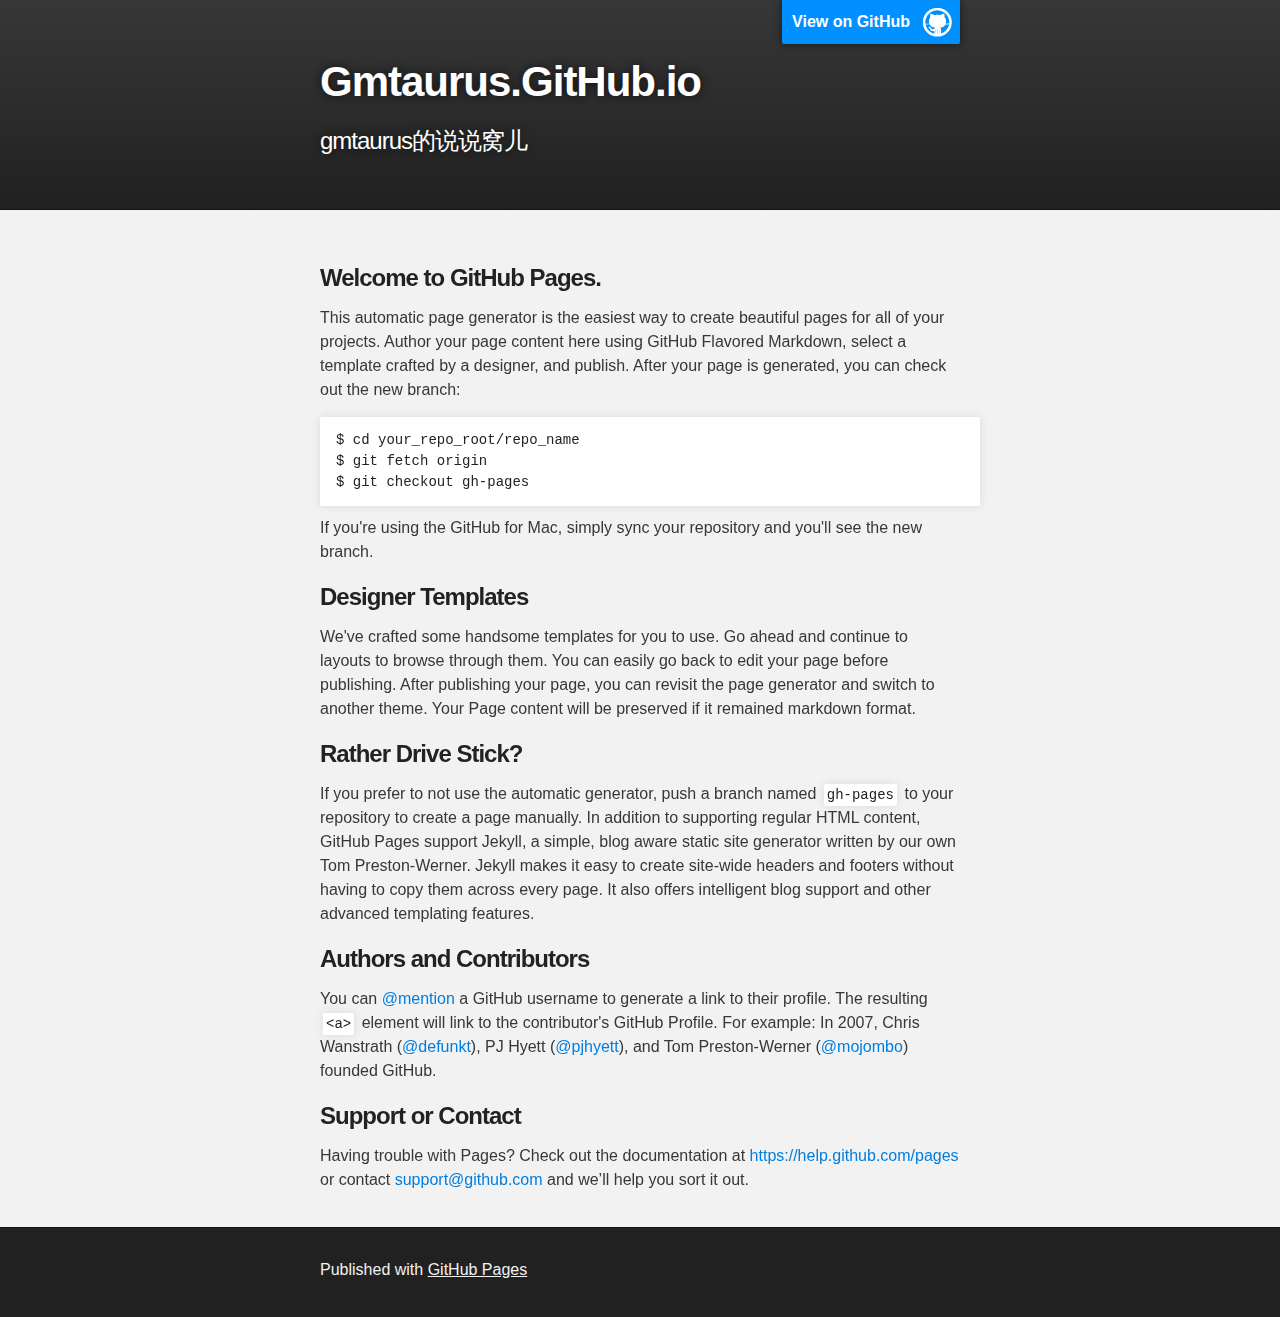
==== index.html @ fe630ae7 "Replace master branch with page content via GitHub" ====
<!DOCTYPE html>
<html>

  <head>
    <meta charset='utf-8'>
    <meta http-equiv="X-UA-Compatible" content="chrome=1">
    <meta name="description" content="Gmtaurus.GitHub.io : gmtaurus的说说窝儿">

    <link rel="stylesheet" type="text/css" media="screen" href="stylesheets/stylesheet.css">

    <title>Gmtaurus.GitHub.io</title>
  </head>

  <body>

    <!-- HEADER -->
    <div id="header_wrap" class="outer">
        <header class="inner">
          <a id="forkme_banner" href="https://github.com/gmtaurus">View on GitHub</a>

          <h1 id="project_title">Gmtaurus.GitHub.io</h1>
          <h2 id="project_tagline">gmtaurus的说说窝儿</h2>

        </header>
    </div>

    <!-- MAIN CONTENT -->
    <div id="main_content_wrap" class="outer">
      <section id="main_content" class="inner">
        <h3>
<a id="welcome-to-github-pages" class="anchor" href="#welcome-to-github-pages" aria-hidden="true"><span class="octicon octicon-link"></span></a>Welcome to GitHub Pages.</h3>

<p>This automatic page generator is the easiest way to create beautiful pages for all of your projects. Author your page content here using GitHub Flavored Markdown, select a template crafted by a designer, and publish. After your page is generated, you can check out the new branch:</p>

<pre><code>$ cd your_repo_root/repo_name
$ git fetch origin
$ git checkout gh-pages
</code></pre>

<p>If you're using the GitHub for Mac, simply sync your repository and you'll see the new branch.</p>

<h3>
<a id="designer-templates" class="anchor" href="#designer-templates" aria-hidden="true"><span class="octicon octicon-link"></span></a>Designer Templates</h3>

<p>We've crafted some handsome templates for you to use. Go ahead and continue to layouts to browse through them. You can easily go back to edit your page before publishing. After publishing your page, you can revisit the page generator and switch to another theme. Your Page content will be preserved if it remained markdown format.</p>

<h3>
<a id="rather-drive-stick" class="anchor" href="#rather-drive-stick" aria-hidden="true"><span class="octicon octicon-link"></span></a>Rather Drive Stick?</h3>

<p>If you prefer to not use the automatic generator, push a branch named <code>gh-pages</code> to your repository to create a page manually. In addition to supporting regular HTML content, GitHub Pages support Jekyll, a simple, blog aware static site generator written by our own Tom Preston-Werner. Jekyll makes it easy to create site-wide headers and footers without having to copy them across every page. It also offers intelligent blog support and other advanced templating features.</p>

<h3>
<a id="authors-and-contributors" class="anchor" href="#authors-and-contributors" aria-hidden="true"><span class="octicon octicon-link"></span></a>Authors and Contributors</h3>

<p>You can <a href="https://github.com/blog/821" class="user-mention">@mention</a> a GitHub username to generate a link to their profile. The resulting <code>&lt;a&gt;</code> element will link to the contributor's GitHub Profile. For example: In 2007, Chris Wanstrath (<a href="https://github.com/defunkt" class="user-mention">@defunkt</a>), PJ Hyett (<a href="https://github.com/pjhyett" class="user-mention">@pjhyett</a>), and Tom Preston-Werner (<a href="https://github.com/mojombo" class="user-mention">@mojombo</a>) founded GitHub.</p>

<h3>
<a id="support-or-contact" class="anchor" href="#support-or-contact" aria-hidden="true"><span class="octicon octicon-link"></span></a>Support or Contact</h3>

<p>Having trouble with Pages? Check out the documentation at <a href="https://help.github.com/pages">https://help.github.com/pages</a> or contact <a href="mailto:support@github.com">support@github.com</a> and we’ll help you sort it out.</p>
      </section>
    </div>

    <!-- FOOTER  -->
    <div id="footer_wrap" class="outer">
      <footer class="inner">
        <p>Published with <a href="http://pages.github.com">GitHub Pages</a></p>
      </footer>
    </div>

    

  </body>
</html>
---- stylesheets/stylesheet.css ----
/*******************************************************************************
Slate Theme for GitHub Pages
by Jason Costello, @jsncostello
*******************************************************************************/

@import url(pygment_trac.css);

/*******************************************************************************
MeyerWeb Reset
*******************************************************************************/

html, body, div, span, applet, object, iframe,
h1, h2, h3, h4, h5, h6, p, blockquote, pre,
a, abbr, acronym, address, big, cite, code,
del, dfn, em, img, ins, kbd, q, s, samp,
small, strike, strong, sub, sup, tt, var,
b, u, i, center,
dl, dt, dd, ol, ul, li,
fieldset, form, label, legend,
table, caption, tbody, tfoot, thead, tr, th, td,
article, aside, canvas, details, embed,
figure, figcaption, footer, header, hgroup,
menu, nav, output, ruby, section, summary,
time, mark, audio, video {
  margin: 0;
  padding: 0;
  border: 0;
  font: inherit;
  vertical-align: baseline;
}

/* HTML5 display-role reset for older browsers */
article, aside, details, figcaption, figure,
footer, header, hgroup, menu, nav, section {
  display: block;
}

ol, ul {
  list-style: none;
}

table {
  border-collapse: collapse;
  border-spacing: 0;
}

/*******************************************************************************
Theme Styles
*******************************************************************************/

body {
  box-sizing: border-box;
  color:#373737;
  background: #212121;
  font-size: 16px;
  font-family: 'Myriad Pro', Calibri, Helvetica, Arial, sans-serif;
  line-height: 1.5;
  -webkit-font-smoothing: antialiased;
}

h1, h2, h3, h4, h5, h6 {
  margin: 10px 0;
  font-weight: 700;
  color:#222222;
  font-family: 'Lucida Grande', 'Calibri', Helvetica, Arial, sans-serif;
  letter-spacing: -1px;
}

h1 {
  font-size: 36px;
  font-weight: 700;
}

h2 {
  padding-bottom: 10px;
  font-size: 32px;
  background: url('../images/bg_hr.png') repeat-x bottom;
}

h3 {
  font-size: 24px;
}

h4 {
  font-size: 21px;
}

h5 {
  font-size: 18px;
}

h6 {
  font-size: 16px;
}

p {
  margin: 10px 0 15px 0;
}

footer p {
  color: #f2f2f2;
}

a {
  text-decoration: none;
  color: #007edf;
  text-shadow: none;

  transition: color 0.5s ease;
  transition: text-shadow 0.5s ease;
  -webkit-transition: color 0.5s ease;
  -webkit-transition: text-shadow 0.5s ease;
  -moz-transition: color 0.5s ease;
  -moz-transition: text-shadow 0.5s ease;
  -o-transition: color 0.5s ease;
  -o-transition: text-shadow 0.5s ease;
  -ms-transition: color 0.5s ease;
  -ms-transition: text-shadow 0.5s ease;
}

a:hover, a:focus {text-decoration: underline;}

footer a {
  color: #F2F2F2;
  text-decoration: underline;
}

em {
  font-style: italic;
}

strong {
  font-weight: bold;
}

img {
  position: relative;
  margin: 0 auto;
  max-width: 739px;
  padding: 5px;
  margin: 10px 0 10px 0;
  border: 1px solid #ebebeb;

  box-shadow: 0 0 5px #ebebeb;
  -webkit-box-shadow: 0 0 5px #ebebeb;
  -moz-box-shadow: 0 0 5px #ebebeb;
  -o-box-shadow: 0 0 5px #ebebeb;
  -ms-box-shadow: 0 0 5px #ebebeb;
}

p img {
  display: inline;
  margin: 0;
  padding: 0;
  vertical-align: middle;
  text-align: center;
  border: none;
}

pre, code {
  width: 100%;
  color: #222;
  background-color: #fff;

  font-family: Monaco, "Bitstream Vera Sans Mono", "Lucida Console", Terminal, monospace;
  font-size: 14px;

  border-radius: 2px;
  -moz-border-radius: 2px;
  -webkit-border-radius: 2px;
}

pre {
  width: 100%;
  padding: 10px;
  box-shadow: 0 0 10px rgba(0,0,0,.1);
  overflow: auto;
}

code {
  padding: 3px;
  margin: 0 3px;
  box-shadow: 0 0 10px rgba(0,0,0,.1);
}

pre code {
  display: block;
  box-shadow: none;
}

blockquote {
  color: #666;
  margin-bottom: 20px;
  padding: 0 0 0 20px;
  border-left: 3px solid #bbb;
}


ul, ol, dl {
  margin-bottom: 15px
}

ul {
  list-style-position: inside;
  list-style: disc;
  padding-left: 20px;
}

ol {
  list-style-position: inside;
  list-style: decimal;
  padding-left: 20px;
}

dl dt {
  font-weight: bold;
}

dl dd {
  padding-left: 20px;
  font-style: italic;
}

dl p {
  padding-left: 20px;
  font-style: italic;
}

hr {
  height: 1px;
  margin-bottom: 5px;
  border: none;
  background: url('../images/bg_hr.png') repeat-x center;
}

table {
  border: 1px solid #373737;
  margin-bottom: 20px;
  text-align: left;
 }

th {
  font-family: 'Lucida Grande', 'Helvetica Neue', Helvetica, Arial, sans-serif;
  padding: 10px;
  background: #373737;
  color: #fff;
 }

td {
  padding: 10px;
  border: 1px solid #373737;
 }

form {
  background: #f2f2f2;
  padding: 20px;
}

/*******************************************************************************
Full-Width Styles
*******************************************************************************/

.outer {
  width: 100%;
}

.inner {
  position: relative;
  max-width: 640px;
  padding: 20px 10px;
  margin: 0 auto;
}

#forkme_banner {
  display: block;
  position: absolute;
  top:0;
  right: 10px;
  z-index: 10;
  padding: 10px 50px 10px 10px;
  color: #fff;
  background: url('../images/blacktocat.png') #0090ff no-repeat 95% 50%;
  font-weight: 700;
  box-shadow: 0 0 10px rgba(0,0,0,.5);
  border-bottom-left-radius: 2px;
  border-bottom-right-radius: 2px;
}

#header_wrap {
  background: #212121;
  background: -moz-linear-gradient(top, #373737, #212121);
  background: -webkit-linear-gradient(top, #373737, #212121);
  background: -ms-linear-gradient(top, #373737, #212121);
  background: -o-linear-gradient(top, #373737, #212121);
  background: linear-gradient(top, #373737, #212121);
}

#header_wrap .inner {
  padding: 50px 10px 30px 10px;
}

#project_title {
  margin: 0;
  color: #fff;
  font-size: 42px;
  font-weight: 700;
  text-shadow: #111 0px 0px 10px;
}

#project_tagline {
  color: #fff;
  font-size: 24px;
  font-weight: 300;
  background: none;
  text-shadow: #111 0px 0px 10px;
}

#downloads {
  position: absolute;
  width: 210px;
  z-index: 10;
  bottom: -40px;
  right: 0;
  height: 70px;
  background: url('../images/icon_download.png') no-repeat 0% 90%;
}

.zip_download_link {
  display: block;
  float: right;
  width: 90px;
  height:70px;
  text-indent: -5000px;
  overflow: hidden;
  background: url(../images/sprite_download.png) no-repeat bottom left;
}

.tar_download_link {
  display: block;
  float: right;
  width: 90px;
  height:70px;
  text-indent: -5000px;
  overflow: hidden;
  background: url(../images/sprite_download.png) no-repeat bottom right;
  margin-left: 10px;
}

.zip_download_link:hover {
  background: url(../images/sprite_download.png) no-repeat top left;
}

.tar_download_link:hover {
  background: url(../images/sprite_download.png) no-repeat top right;
}

#main_content_wrap {
  background: #f2f2f2;
  border-top: 1px solid #111;
  border-bottom: 1px solid #111;
}

#main_content {
  padding-top: 40px;
}

#footer_wrap {
  background: #212121;
}



/*******************************************************************************
Small Device Styles
*******************************************************************************/

@media screen and (max-width: 480px) {
  body {
    font-size:14px;
  }

  #downloads {
    display: none;
  }

  .inner {
    min-width: 320px;
    max-width: 480px;
  }

  #project_title {
  font-size: 32px;
  }

  h1 {
    font-size: 28px;
  }

  h2 {
    font-size: 24px;
  }

  h3 {
    font-size: 21px;
  }

  h4 {
    font-size: 18px;
  }

  h5 {
    font-size: 14px;
  }

  h6 {
    font-size: 12px;
  }

  code, pre {
    min-width: 320px;
    max-width: 480px;
    font-size: 11px;
  }

}
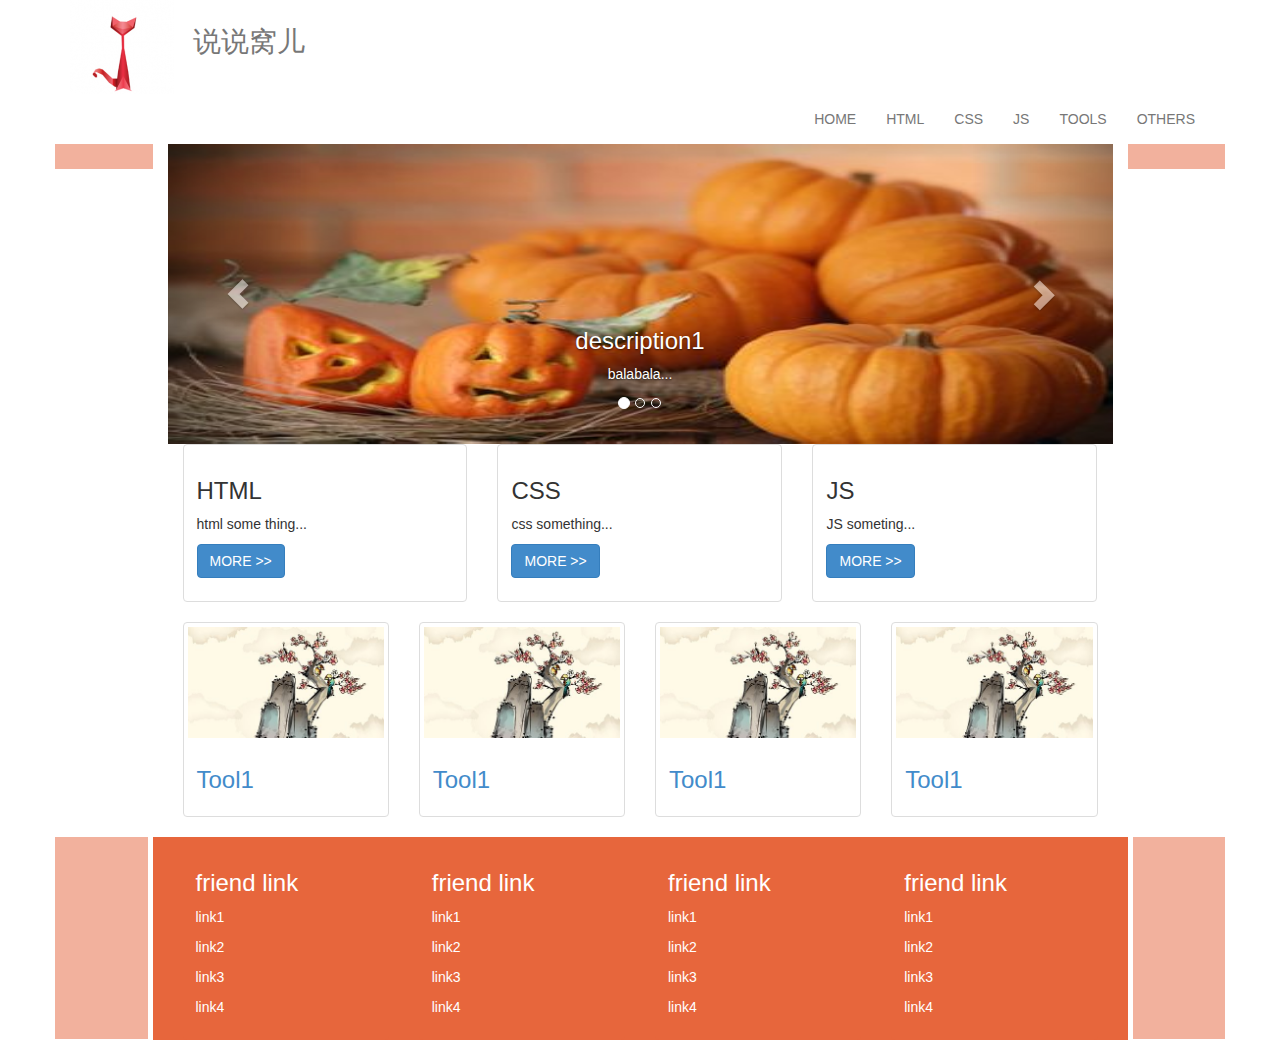
==== commit 6fbeb7d1: "versoin1" ====
--- a/index.html
+++ b/index.html
@@ -1,74 +1,244 @@
 <!DOCTYPE html>
-<html>
-
+<html lang="zh">
   <head>
     <meta charset='utf-8'>
     <meta http-equiv="X-UA-Compatible" content="chrome=1">
     <meta name="description" content="Gmtaurus.GitHub.io : gmtaurus的说说窝儿">
-
-    <link rel="stylesheet" type="text/css" media="screen" href="stylesheets/stylesheet.css">
-
-    <title>Gmtaurus.GitHub.io</title>
+    <title>Let's 说说窝儿</title>
+    <link rel="shortcut icon" href="css/img/Lcat.png">
+    <!-- bootstrap -->
+    <link rel="stylesheet" type="text/css" href="css/bootstrap.min.css">
+    <link rel="stylesheet" type="text/css" href="css/font-awesome.min.css">
+    <!-- jquery -->
+    <script type="text/javascript" src="js/jquery-2.0.3.min.js"></script>
+    <!-- bootstrap js -->
+    <script type="text/javascript" src="js/bootstrap.min.js"></script>
+    <style type="text/css">
+    	.pink{
+    		background-color: #f2b19d;
+    	}
+    	.orange{
+    		background-color: #e7663c;
+    	}
+    	.text-white{
+    		color:#fff !important;
+    	}
+    	.h25{
+    		height:25px;
+    	}
+    	.h202{
+    		height:202px;
+    	}
+    	.mb-0{
+    		margin-bottom: 0px!important;
+    	}
+    	.pd-lr-0{
+    		padding-left: 0 !important;
+    		padding-right: 0 !important;
+    	}
+    	.nav-back{
+    		background-color: #fff !important;
+    		border: none !important;
+    	}
+    	.noborder{
+    		border:none !important;
+    	}
+      .scroll img{
+        overflow:hidden;width: 100%;height:300px !important;
+      }
+    </style>
   </head>
 
   <body>
+  	<div class="container">
+  		<div class="row">
+  			<nav class="navbar navbar-default col-sm-12 col-md-12 mb-0 nav-back">
+  				<div class="nav-header">
+  					<a href="#"><img src="img/catlogo.png"></a>
+  					<a class="navbar-brand" href="#" style="float:none; font-size:2em">说说窝儿</a>
+  				</div> 
+  				<div class="collpase navbar-collpase pull-right">
+  					<ul class="nav navbar-nav">
+  						<li><a href="#">HOME</a></li>
+  						<li><a href="#">HTML</a></li>
+  						<li><a href="#">CSS</a></li>
+  						<li><a href="#">JS</a></li>
+  						<li><a href="#">TOOLS</a></li>
+              <li><a href="#">OTHERS</a></li>
+  					</ul>
+  				</div>
+  			</nav>
+  		</div>
+  		<div class="row">
+  			<div class="col-sm-1 col-md-1 pd-lr-0">
+  				<div class="h25 pink "></div>
+  			</div>
+  			<div class="col-sm-10 col-md-10">
+  				<!-- center-content -->
+  				<!-- <div class="scroll">
+  					<div class="showPic col-sm-12 col-md-12"><img src="img/a.jpg" style="overflow:hidden;" width="100%" height="300px;" /></div>
+  				</div> -->
+          <div id="carousel-example-generic" class="carousel slide scroll" data-ride="carousel">
+            <ol class="carousel-indicators">
+              <li data-target="#carousel-example-generic" data-slide-to="0" class="active"></li>
+              <li data-target="#carousel-example-generic" data-slide-to="1" class=""></li>
+              <li data-target="#carousel-example-generic" data-slide-to="2" class=""></li>
+            </ol>
+            <div class="carousel-inner" role="listbox">
+              <div class="item active">
+                <a href="#"><img src="img/a.jpg" alt="说明"></a>
+                <div class="carousel-caption">
+                  <h3>description1</h3>
+                  <p>balabala...</p>
+                </div>
+              </div>
+              <div class="item">
+                <a href="#"><img src="img/a.jpg" alt="description2"></a>
+                <div class="carousel-caption">
+                  <h3>description2</h3>
+                  <p>balabalabala</p>
+                </div>
+              </div>
+              <div class="item">
+                <a href="#"><img src="img/b.jpg" alt="description3"></a>
+                <div class="carousel-caption">
+                  <h3>description3</h3>
+                  <p>balabalabala</p>
+                </div>
+              </div>
+            </div>
+            <a class="left carousel-control" href="#carousel-example-generic" role="button" data-slide="prev">
+              <span class="glyphicon glyphicon-chevron-left"></span>
+              <span class="sr-only">Previous</span>
+            </a>
+            <a class="right carousel-control" href="#carousel-example-generic" role="button" data-slide="next">
+              <span class="glyphicon glyphicon-chevron-right"></span>
+              <span class="sr-only">Next</span>
+            </a>
+          </div>
+  				<div class="three">
+  					<div class="col-sm-6 col-md-4">
+					    <div class="thumbnail">
+					      <div class="caption">
+					        <h3>HTML</h3>
+					        <p>html some thing...</p>
+					        <p><a href="#" class="btn btn-primary" role="button">MORE &gt;&gt;</a></p>
+					      </div>
+					    </div>
+					  </div>
+					  <div class="col-sm-6 col-md-4">
+					    <div class="thumbnail">
+					      <div class="caption">
+					        <h3>CSS</h3>
+					        <p>css something...</p>
+					        <p><a href="#" class="btn btn-primary" role="button">MORE &gt;&gt;</a></p>
+					      </div>
+					    </div>
+					  </div>
+					  <div class="col-sm-6 col-md-4">
+					    <div class="thumbnail">
+					      <div class="caption">
+					        <h3>JS</h3>
+					        <p>JS someting...</p>
+					        <p><a href="#" class="btn btn-primary" role="button">MORE &gt;&gt;</a></p>
+					      </div>
+					    </div>
+					  </div>
+  				</div>
+  				<div class="usefullTool">
+  					<div class="col-sm-6 col-md-3">
+					    <div class="thumbnail">
+					      <a><img data-src="holder.js/300x300" src="img/b.jpg"></a>
+					      <div class="caption">
+					        <a><h3>Tool1</h3></a>
+					      </div>
+					    </div>
+					</div>
+					<div class="col-sm-6 col-md-3">
+					    <div class="thumbnail">
+					      <a><img data-src="holder.js/300x300" src="img/b.jpg"></a>
+					      <div class="caption">
+					        <a><h3>Tool1</h3></a>
+					      </div>
+					    </div>
+					</div>
+					<div class="col-sm-6 col-md-3">
+					    <div class="thumbnail">
+					      <a><img data-src="holder.js/300x300" src="img/b.jpg"></a>
+					      <div class="caption">
+					        <a><h3>Tool1</h3></a>
+					      </div>
+					    </div>
+					</div>
+					<div class="col-sm-6 col-md-3">
+					    <div class="thumbnail">
+					      <a><img data-src="holder.js/300x300" src="img/b.jpg"></a>
+					      <div class="caption">
+					        <a><h3>Tool1</h3></a>
+					      </div>
+					    </div>
+					</div>
+  				</div>
+  			</div>
+  			<div class="col-sm-1 col-md-1 pd-lr-0">
+  				<div class="h25 pink " ></div>
+  			</div>
+  		</div>
+  		<div class="row">
+  			<div class="col-sm-1 col-md-1 pd-lr-0" style="padding-right:5px !important;">
+  				<div class="pink h202 "></div>
+  			</div>
+  			<div class="col-sm-10 col-md-10 orange">
+  				<div class="col-sm-6 col-md-3">
+				    <div class="thumbnail orange noborder mb-0">
+				      <div class="caption text-white">
+				        <h3>friend link</h3>
+				        <p><a class="text-white">link1</a></p>
+                <p><a class="text-white">link2</a></p>
+                <p><a class="text-white">link3</a></p>
+                <p><a class="text-white">link4</a></p>
+				      </div>
+				    </div>
+				</div>
+				<div class="col-sm-6 col-md-3">
+				    <div class="thumbnail orange noborder mb-0">
+				      <div class="caption text-white">
+				        <h3>friend link</h3>
+				        <p><a class="text-white">link1</a></p>
+                <p><a class="text-white">link2</a></p>
+                <p><a class="text-white">link3</a></p>
+                <p><a class="text-white">link4</a></p>
+				      </div>
+				    </div>
+				</div>
+				<div class="col-sm-6 col-md-3">
+				    <div class="thumbnail orange noborder mb-0">
+				      <div class="caption text-white">
+				        <h3>friend link</h3>
+				        <p><a class="text-white">link1</a></p>
+                <p><a class="text-white">link2</a></p>
+                <p><a class="text-white">link3</a></p>
+                <p><a class="text-white">link4</a></p>
+				      </div>
+				    </div>
+				</div>
+				<div class="col-sm-6 col-md-3">
+				    <div class="thumbnail orange noborder mb-0">
+				      <div class="caption text-white">
+				        <h3>friend link</h3>
+				        <p><a class="text-white">link1</a></p>
+				        <p><a class="text-white">link2</a></p>
+				        <p><a class="text-white">link3</a></p>
+				        <p><a class="text-white">link4</a></p>
+				      </div>
+				    </div>
+				</div>
+  			</div>
+  			<div class="col-sm-1 col-md-1 pd-lr-0" style="padding-left:5px !important;">
+  				<div class="pink h202 "></div>
+  			</div>
+  		</div>
 
-    <!-- HEADER -->
-    <div id="header_wrap" class="outer">
-        <header class="inner">
-          <a id="forkme_banner" href="https://github.com/gmtaurus">View on GitHub</a>
-
-          <h1 id="project_title">Gmtaurus.GitHub.io</h1>
-          <h2 id="project_tagline">gmtaurus的说说窝儿</h2>
-
-        </header>
-    </div>
-
-    <!-- MAIN CONTENT -->
-    <div id="main_content_wrap" class="outer">
-      <section id="main_content" class="inner">
-        <h3>
-<a id="welcome-to-github-pages" class="anchor" href="#welcome-to-github-pages" aria-hidden="true"><span class="octicon octicon-link"></span></a>Welcome to GitHub Pages.</h3>
-
-<p>This automatic page generator is the easiest way to create beautiful pages for all of your projects. Author your page content here using GitHub Flavored Markdown, select a template crafted by a designer, and publish. After your page is generated, you can check out the new branch:</p>
-
-<pre><code>$ cd your_repo_root/repo_name
-$ git fetch origin
-$ git checkout gh-pages
-</code></pre>
-
-<p>If you're using the GitHub for Mac, simply sync your repository and you'll see the new branch.</p>
-
-<h3>
-<a id="designer-templates" class="anchor" href="#designer-templates" aria-hidden="true"><span class="octicon octicon-link"></span></a>Designer Templates</h3>
-
-<p>We've crafted some handsome templates for you to use. Go ahead and continue to layouts to browse through them. You can easily go back to edit your page before publishing. After publishing your page, you can revisit the page generator and switch to another theme. Your Page content will be preserved if it remained markdown format.</p>
-
-<h3>
-<a id="rather-drive-stick" class="anchor" href="#rather-drive-stick" aria-hidden="true"><span class="octicon octicon-link"></span></a>Rather Drive Stick?</h3>
-
-<p>If you prefer to not use the automatic generator, push a branch named <code>gh-pages</code> to your repository to create a page manually. In addition to supporting regular HTML content, GitHub Pages support Jekyll, a simple, blog aware static site generator written by our own Tom Preston-Werner. Jekyll makes it easy to create site-wide headers and footers without having to copy them across every page. It also offers intelligent blog support and other advanced templating features.</p>
-
-<h3>
-<a id="authors-and-contributors" class="anchor" href="#authors-and-contributors" aria-hidden="true"><span class="octicon octicon-link"></span></a>Authors and Contributors</h3>
-
-<p>You can <a href="https://github.com/blog/821" class="user-mention">@mention</a> a GitHub username to generate a link to their profile. The resulting <code>&lt;a&gt;</code> element will link to the contributor's GitHub Profile. For example: In 2007, Chris Wanstrath (<a href="https://github.com/defunkt" class="user-mention">@defunkt</a>), PJ Hyett (<a href="https://github.com/pjhyett" class="user-mention">@pjhyett</a>), and Tom Preston-Werner (<a href="https://github.com/mojombo" class="user-mention">@mojombo</a>) founded GitHub.</p>
-
-<h3>
-<a id="support-or-contact" class="anchor" href="#support-or-contact" aria-hidden="true"><span class="octicon octicon-link"></span></a>Support or Contact</h3>
-
-<p>Having trouble with Pages? Check out the documentation at <a href="https://help.github.com/pages">https://help.github.com/pages</a> or contact <a href="mailto:support@github.com">support@github.com</a> and we’ll help you sort it out.</p>
-      </section>
-    </div>
-
-    <!-- FOOTER  -->
-    <div id="footer_wrap" class="outer">
-      <footer class="inner">
-        <p>Published with <a href="http://pages.github.com">GitHub Pages</a></p>
-      </footer>
-    </div>
-
-    
-
+  	</div>
   </body>
 </html>
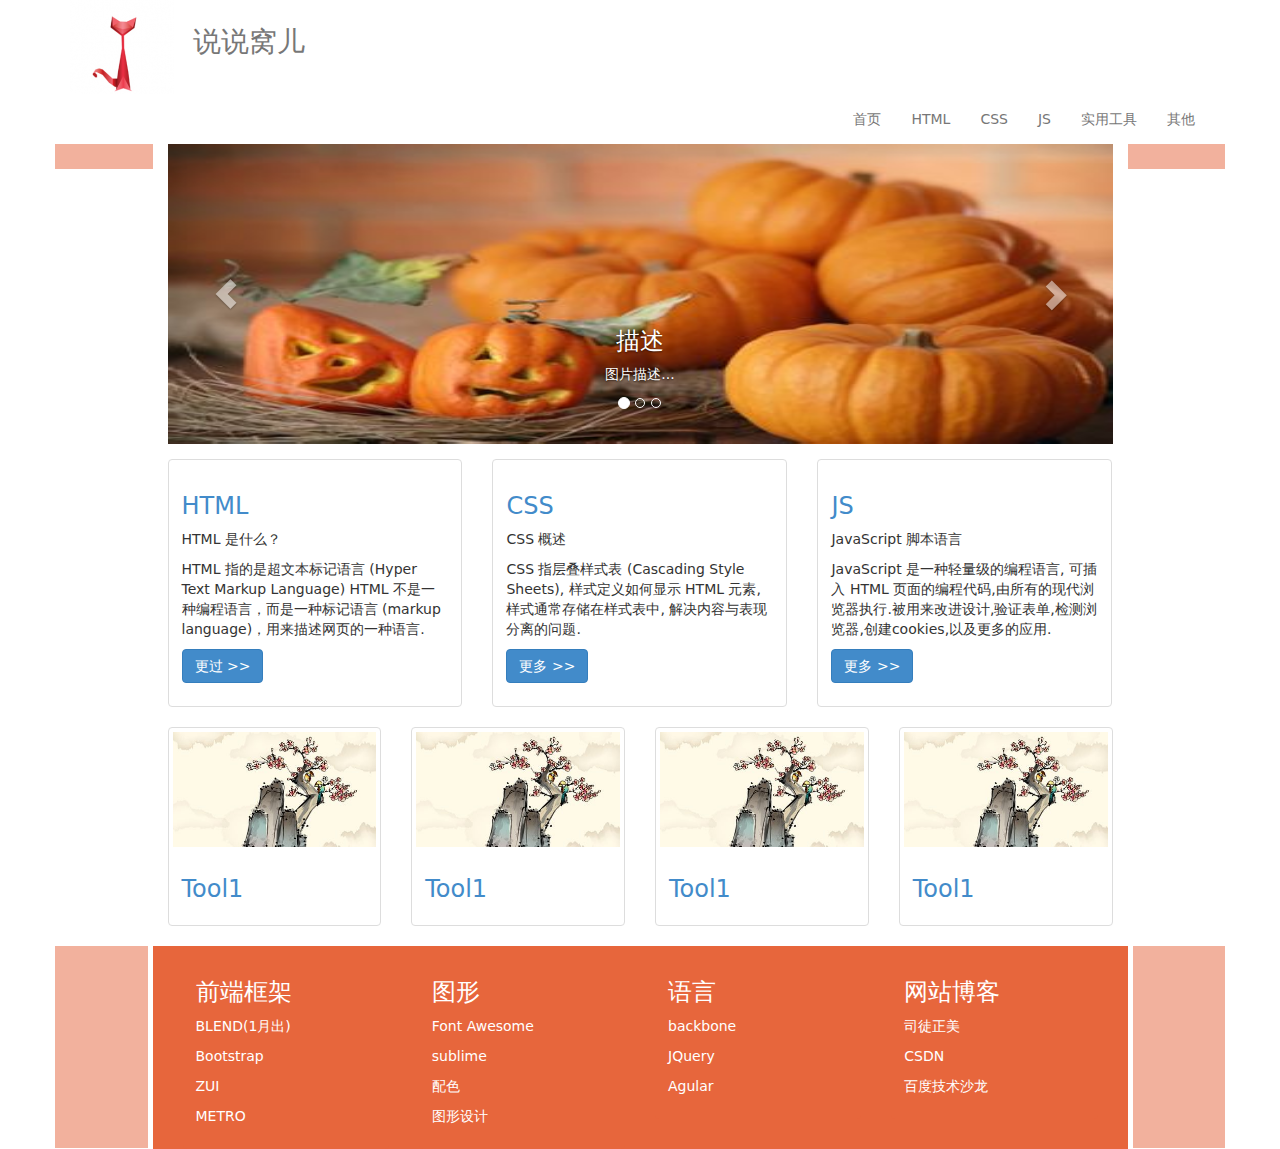
==== commit 172743b0: "index" ====
--- a/index.html
+++ b/index.html
@@ -14,6 +14,8 @@
     <!-- bootstrap js -->
     <script type="text/javascript" src="js/bootstrap.min.js"></script>
     <style type="text/css">
+    body{font-family: "Helvetica Neue", "Luxi Sans", "DejaVu Sans", Tahoma, "Hiragino Sans GB", STHeiti, "Microsoft YaHei";
+  font-size: 14px;}
     	.pink{
     		background-color: #f2b19d;
     	}
@@ -32,6 +34,9 @@
     	.mb-0{
     		margin-bottom: 0px!important;
     	}
+      .mt-15{
+        margin-top: 15px;
+      }
     	.pd-lr-0{
     		padding-left: 0 !important;
     		padding-right: 0 !important;
@@ -45,6 +50,12 @@
     	}
       .scroll img{
         overflow:hidden;width: 100%;height:300px !important;
+      }
+      .carousel-control.left{
+        background-image: none !important;
+      }
+      .carousel-control.right{
+        background-image: none !important;
       }
     </style>
   </head>
@@ -59,12 +70,12 @@
   				</div> 
   				<div class="collpase navbar-collpase pull-right">
   					<ul class="nav navbar-nav">
-  						<li><a href="#">HOME</a></li>
+  						<li><a href="index.html">首页</a></li>
   						<li><a href="#">HTML</a></li>
   						<li><a href="#">CSS</a></li>
   						<li><a href="#">JS</a></li>
-  						<li><a href="#">TOOLS</a></li>
-              <li><a href="#">OTHERS</a></li>
+  						<li><a href="#">实用工具</a></li>
+              <li><a href="#">其他</a></li>
   					</ul>
   				</div>
   			</nav>
@@ -74,11 +85,12 @@
   				<div class="h25 pink "></div>
   			</div>
   			<div class="col-sm-10 col-md-10">
+        <div class="row">
   				<!-- center-content -->
   				<!-- <div class="scroll">
   					<div class="showPic col-sm-12 col-md-12"><img src="img/a.jpg" style="overflow:hidden;" width="100%" height="300px;" /></div>
   				</div> -->
-          <div id="carousel-example-generic" class="carousel slide scroll" data-ride="carousel">
+          <div id="carousel-example-generic" class="carousel slide scroll" data-ride="carousel" style="padding-left:15px;padding-right:15px;">
             <ol class="carousel-indicators">
               <li data-target="#carousel-example-generic" data-slide-to="0" class="active"></li>
               <li data-target="#carousel-example-generic" data-slide-to="1" class=""></li>
@@ -88,22 +100,22 @@
               <div class="item active">
                 <a href="#"><img src="img/a.jpg" alt="说明"></a>
                 <div class="carousel-caption">
-                  <h3>description1</h3>
-                  <p>balabala...</p>
+                  <h3>描述</h3>
+                  <p>图片描述...</p>
                 </div>
               </div>
               <div class="item">
                 <a href="#"><img src="img/a.jpg" alt="description2"></a>
                 <div class="carousel-caption">
-                  <h3>description2</h3>
-                  <p>balabalabala</p>
+                  <h3>描述</h3>
+                  <p>图片描述</p>
                 </div>
               </div>
               <div class="item">
                 <a href="#"><img src="img/b.jpg" alt="description3"></a>
                 <div class="carousel-caption">
-                  <h3>description3</h3>
-                  <p>balabalabala</p>
+                  <h3>描述</h3>
+                  <p>图片描述</p>
                 </div>
               </div>
             </div>
@@ -116,35 +128,45 @@
               <span class="sr-only">Next</span>
             </a>
           </div>
-  				<div class="three">
+  				<div class="three mt-15">
   					<div class="col-sm-6 col-md-4">
 					    <div class="thumbnail">
 					      <div class="caption">
-					        <h3>HTML</h3>
-					        <p>html some thing...</p>
-					        <p><a href="#" class="btn btn-primary" role="button">MORE &gt;&gt;</a></p>
+					        <h3><a href="htmlIndex.html">HTML</a></h3>
+					        <p>HTML 是什么？</p>
+                  <p>HTML 指的是超文本标记语言 (Hyper Text Markup Language)
+HTML 不是一种编程语言，而是一种标记语言 (markup language)，用来描述网页的一种语言.</p>
+					        <p><a href="htmlIndex.html" class="btn btn-primary" role="button">更过 &gt;&gt;</a></p>
 					      </div>
 					    </div>
 					  </div>
 					  <div class="col-sm-6 col-md-4">
 					    <div class="thumbnail">
 					      <div class="caption">
-					        <h3>CSS</h3>
-					        <p>css something...</p>
-					        <p><a href="#" class="btn btn-primary" role="button">MORE &gt;&gt;</a></p>
+					        <h3><a href="cssIndex.html">CSS</a></h3>
+					        <p>CSS 概述</p>
+                  <p>CSS 指层叠样式表 (Cascading Style Sheets),
+                  样式定义如何显示 HTML 元素,
+                  样式通常存储在样式表中,
+                  解决内容与表现分离的问题.</p>
+					        <p><a href="cssIndex.html" class="btn btn-primary" role="button">更多 &gt;&gt;</a></p>
 					      </div>
 					    </div>
 					  </div>
 					  <div class="col-sm-6 col-md-4">
 					    <div class="thumbnail">
 					      <div class="caption">
-					        <h3>JS</h3>
-					        <p>JS someting...</p>
-					        <p><a href="#" class="btn btn-primary" role="button">MORE &gt;&gt;</a></p>
+					        <h3><a href="jsIndex.html">JS</a></h3>
+					        <p>JavaScript 脚本语言</p>
+                  <p>JavaScript 是一种轻量级的编程语言,
+                  可插入 HTML 页面的编程代码,由所有的现代浏览器执行.被用来改进设计,验证表单,检测浏览器,创建cookies,以及更多的应用.</p>
+					        <p><a href="jsIndex.html" class="btn btn-primary" role="button">更多 &gt;&gt;</a></p>
 					      </div>
 					    </div>
 					  </div>
   				</div>
+          </div>
+          <div class="row">
   				<div class="usefullTool">
   					<div class="col-sm-6 col-md-3">
 					    <div class="thumbnail">
@@ -179,6 +201,7 @@
 					    </div>
 					</div>
   				</div>
+          </div>
   			</div>
   			<div class="col-sm-1 col-md-1 pd-lr-0">
   				<div class="h25 pink " ></div>
@@ -192,44 +215,43 @@
   				<div class="col-sm-6 col-md-3">
 				    <div class="thumbnail orange noborder mb-0">
 				      <div class="caption text-white">
-				        <h3>friend link</h3>
-				        <p><a class="text-white">link1</a></p>
-                <p><a class="text-white">link2</a></p>
-                <p><a class="text-white">link3</a></p>
-                <p><a class="text-white">link4</a></p>
+				        <h3>前端框架</h3>
+                <p><a class="text-white" href="#">BLEND(1月出)</a></p>
+				        <p><a class="text-white" href="http://www.bootcss.com/">Bootstrap</a></p>
+                <p><a class="text-white" href="http://zui.sexy/">ZUI</a></p>
+                <p><a class="text-white" href="http://www.bootcss.com/p/metro-ui-css/">METRO</a></p>
+                
 				      </div>
 				    </div>
 				</div>
 				<div class="col-sm-6 col-md-3">
 				    <div class="thumbnail orange noborder mb-0">
 				      <div class="caption text-white">
-				        <h3>friend link</h3>
-				        <p><a class="text-white">link1</a></p>
-                <p><a class="text-white">link2</a></p>
-                <p><a class="text-white">link3</a></p>
-                <p><a class="text-white">link4</a></p>
+				        <h3>图形</h3>
+				        <p><a class="text-white" href="http://fontawesome.io/">Font Awesome</a></p>
+                <p><a class="text-white" href="http://www.sublimetext.com/">sublime</a></p>
+                <p><a class="text-white" href="https://color.adobe.com/zh/explore/newest/?time=all">配色</a></p>
+                <p><a class="text-white" href="http://logopond.com/">图形设计</a></p>
 				      </div>
 				    </div>
 				</div>
 				<div class="col-sm-6 col-md-3">
 				    <div class="thumbnail orange noborder mb-0">
 				      <div class="caption text-white">
-				        <h3>friend link</h3>
-				        <p><a class="text-white">link1</a></p>
-                <p><a class="text-white">link2</a></p>
-                <p><a class="text-white">link3</a></p>
-                <p><a class="text-white">link4</a></p>
+				        <h3>语言</h3>
+				        <p><a class="text-white" href="http://backbonejs.org/">backbone</a></p>
+                <p><a class="text-white" href="http://jquery.bootcss.com/category/attributes/">JQuery</a></p>
+                <p><a class="text-white" href="http://www.angularjs.cn/">Agular</a></p>
 				      </div>
 				    </div>
 				</div>
 				<div class="col-sm-6 col-md-3">
 				    <div class="thumbnail orange noborder mb-0">
 				      <div class="caption text-white">
-				        <h3>friend link</h3>
-				        <p><a class="text-white">link1</a></p>
-				        <p><a class="text-white">link2</a></p>
-				        <p><a class="text-white">link3</a></p>
-				        <p><a class="text-white">link4</a></p>
+				        <h3>网站博客</h3>
+				        <p><a class="text-white" href="http://www.cnblogs.com/rubylouvre/">司徒正美</a></p>
+				        <p><a class="text-white" href="http://www.csdn.net/">CSDN</a></p>
+				        <p><a class="text-white" href="http://www.infoq.com/cn/zones/baidu-salon/">百度技术沙龙</a></p>
 				      </div>
 				    </div>
 				</div>
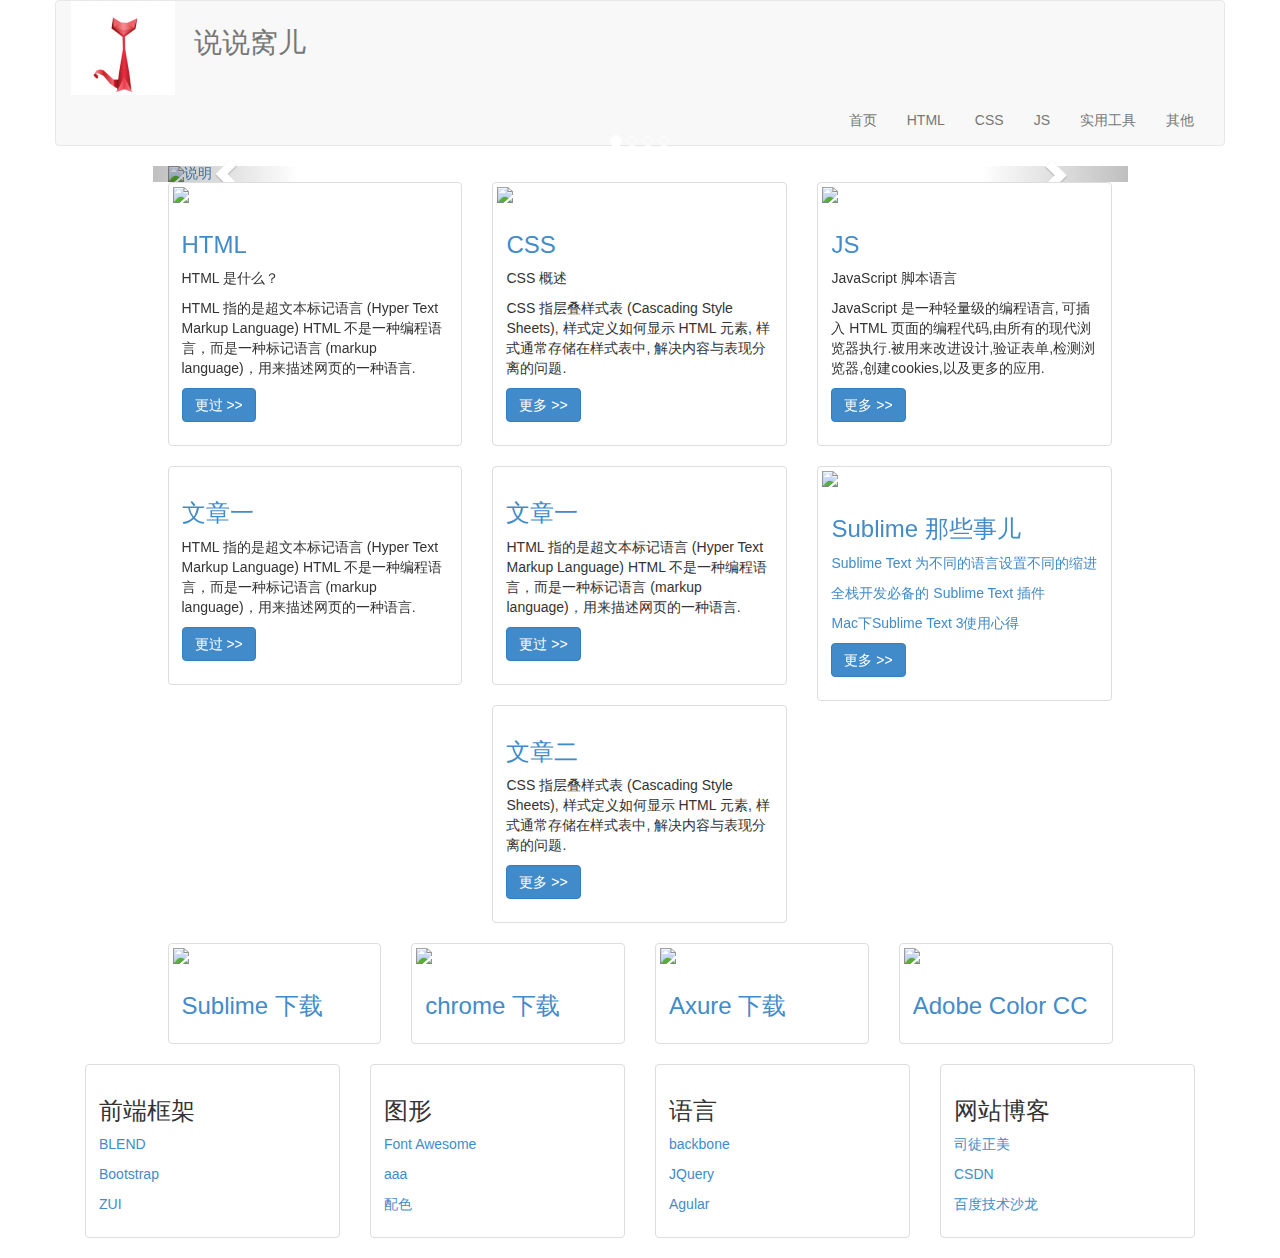
==== commit 892309f9: "new page" ====
--- a/index.html
+++ b/index.html
@@ -9,55 +9,12 @@
     <!-- bootstrap -->
     <link rel="stylesheet" type="text/css" href="css/bootstrap.min.css">
     <link rel="stylesheet" type="text/css" href="css/font-awesome.min.css">
+    <!-- 自定义 -->
+    <link rel="stylesheet" type="text/css" href="css/ui-css.css">
     <!-- jquery -->
     <script type="text/javascript" src="js/jquery-2.0.3.min.js"></script>
     <!-- bootstrap js -->
     <script type="text/javascript" src="js/bootstrap.min.js"></script>
-    <style type="text/css">
-    body{font-family: "Helvetica Neue", "Luxi Sans", "DejaVu Sans", Tahoma, "Hiragino Sans GB", STHeiti, "Microsoft YaHei";
-  font-size: 14px;}
-    	.pink{
-    		background-color: #f2b19d;
-    	}
-    	.orange{
-    		background-color: #e7663c;
-    	}
-    	.text-white{
-    		color:#fff !important;
-    	}
-    	.h25{
-    		height:25px;
-    	}
-    	.h202{
-    		height:202px;
-    	}
-    	.mb-0{
-    		margin-bottom: 0px!important;
-    	}
-      .mt-15{
-        margin-top: 15px;
-      }
-    	.pd-lr-0{
-    		padding-left: 0 !important;
-    		padding-right: 0 !important;
-    	}
-    	.nav-back{
-    		background-color: #fff !important;
-    		border: none !important;
-    	}
-    	.noborder{
-    		border:none !important;
-    	}
-      .scroll img{
-        overflow:hidden;width: 100%;height:300px !important;
-      }
-      .carousel-control.left{
-        background-image: none !important;
-      }
-      .carousel-control.right{
-        background-image: none !important;
-      }
-    </style>
   </head>
 
   <body>
@@ -86,36 +43,38 @@
   			</div>
   			<div class="col-sm-10 col-md-10">
         <div class="row">
-  				<!-- center-content -->
-  				<!-- <div class="scroll">
-  					<div class="showPic col-sm-12 col-md-12"><img src="img/a.jpg" style="overflow:hidden;" width="100%" height="300px;" /></div>
-  				</div> -->
           <div id="carousel-example-generic" class="carousel slide scroll" data-ride="carousel" style="padding-left:15px;padding-right:15px;">
             <ol class="carousel-indicators">
               <li data-target="#carousel-example-generic" data-slide-to="0" class="active"></li>
               <li data-target="#carousel-example-generic" data-slide-to="1" class=""></li>
               <li data-target="#carousel-example-generic" data-slide-to="2" class=""></li>
+              <li data-target="#carousel-example-generic" data-slide-to="3" class=""></li>
             </ol>
             <div class="carousel-inner" role="listbox">
               <div class="item active">
-                <a href="#"><img src="img/a.jpg" alt="说明"></a>
-                <div class="carousel-caption">
-                  <h3>描述</h3>
-                  <p>图片描述...</p>
+                <a href="#"><img src="img/soho.jpg" alt="说明"></a>
+                <div class="carousel-caption">
+                  <h3><a href="#" class="text-white"> 银河Soho</a></h3>
+                  <p>建筑风格依然新颖，深入其中，仿佛穿梭在音乐的旋律之中</p>
                 </div>
               </div>
               <div class="item">
-                <a href="#"><img src="img/a.jpg" alt="description2"></a>
-                <div class="carousel-caption">
-                  <h3>描述</h3>
-                  <p>图片描述</p>
+                <a href="#"><img src="img/soho2.jpg" alt="description2"></a>
+                <div class="carousel-caption">
+                  <h3><a href="#" class="text-white">银河Soho</a></h3>
                 </div>
               </div>
               <div class="item">
-                <a href="#"><img src="img/b.jpg" alt="description3"></a>
-                <div class="carousel-caption">
-                  <h3>描述</h3>
-                  <p>图片描述</p>
+                <a href="#"><img src="img/huyang.jpg" alt="description3"></a>
+                <div class="carousel-caption">
+                  <h3><a href="#" class="text-white">金色胡杨</a></h3>
+                  <p>大漠孤烟 美丽的宁夏川</p>
+                </div>
+              </div>
+              <div class="item">
+                <a href="#"><img src="img/autumn.jpg" alt="description4"></a>
+                <div class="carousel-caption">
+                  <h3><a href="#" class="text-white">金秋额济纳</a></h3>
                 </div>
               </div>
             </div>
@@ -129,19 +88,29 @@
             </a>
           </div>
   				<div class="three mt-15">
-  					<div class="col-sm-6 col-md-4">
-					    <div class="thumbnail">
-					      <div class="caption">
-					        <h3><a href="htmlIndex.html">HTML</a></h3>
+  					<div class="col-sm-4 col-md-4"><!-- 流结构 -->
+					    <div class="thumbnail">
+                <a href="htmlIndex.html"  target='_blank'><img src="img/html.png"></a>
+					      <div class="caption">
+					        <h3><a href="htmlIndex.html"  target='_blank'>HTML</a></h3>
 					        <p>HTML 是什么？</p>
                   <p>HTML 指的是超文本标记语言 (Hyper Text Markup Language)
 HTML 不是一种编程语言，而是一种标记语言 (markup language)，用来描述网页的一种语言.</p>
-					        <p><a href="htmlIndex.html" class="btn btn-primary" role="button">更过 &gt;&gt;</a></p>
-					      </div>
-					    </div>
+					        <p><a href="htmlIndex.html"  target='_blank' class="btn btn-primary pink noborder" role="button">更过 &gt;&gt;</a></p>
+					      </div>
+					    </div>
+              <div class="thumbnail">
+                <div class="caption">
+                  <h3><a href="htmlIndex.html">文章一</a></h3>
+                  <p>HTML 指的是超文本标记语言 (Hyper Text Markup Language)
+HTML 不是一种编程语言，而是一种标记语言 (markup language)，用来描述网页的一种语言.</p>
+                  <p><a href="htmlIndex.html" class="btn btn-primary pink noborder" role="button">更过 &gt;&gt;</a></p>
+                </div>
+              </div>
 					  </div>
-					  <div class="col-sm-6 col-md-4">
-					    <div class="thumbnail">
+					  <div class="col-sm-4 col-md-4">
+					    <div class="thumbnail">
+                <a href="cssIndex.html"><img src="img/css.png"></a>
 					      <div class="caption">
 					        <h3><a href="cssIndex.html">CSS</a></h3>
 					        <p>CSS 概述</p>
@@ -149,54 +118,83 @@
                   样式定义如何显示 HTML 元素,
                   样式通常存储在样式表中,
                   解决内容与表现分离的问题.</p>
-					        <p><a href="cssIndex.html" class="btn btn-primary" role="button">更多 &gt;&gt;</a></p>
-					      </div>
-					    </div>
+					        <p><a href="cssIndex.html" class="btn btn-primary pink noborder" role="button">更多 &gt;&gt;</a></p>
+					      </div>
+					    </div>
+              <div class="thumbnail">
+                <div class="caption">
+                  <h3><a href="htmlIndex.html"  target='_blank'>文章一</a></h3>
+                  <p>HTML 指的是超文本标记语言 (Hyper Text Markup Language)
+HTML 不是一种编程语言，而是一种标记语言 (markup language)，用来描述网页的一种语言.</p>
+                  <p><a href="htmlIndex.html" class="btn btn-primary pink noborder" role="button">更过 &gt;&gt;</a></p>
+                </div>
+              </div>
+              <div class="thumbnail">
+                <div class="caption">
+                  <h3><a href="cssIndex.html">文章二</a></h3>
+                  <p>CSS 指层叠样式表 (Cascading Style Sheets),
+                  样式定义如何显示 HTML 元素,
+                  样式通常存储在样式表中,
+                  解决内容与表现分离的问题.</p>
+                  <p><a href="cssIndex.html" class="btn btn-primary pink noborder" role="button">更多 &gt;&gt;</a></p>
+                </div>
+              </div>
 					  </div>
-					  <div class="col-sm-6 col-md-4">
-					    <div class="thumbnail">
+					  <div class="col-sm-4 col-md-4">
+					    <div class="thumbnail">
+                <a href="cssIndex.html"><img src="img/js.png"></a>
 					      <div class="caption">
 					        <h3><a href="jsIndex.html">JS</a></h3>
 					        <p>JavaScript 脚本语言</p>
                   <p>JavaScript 是一种轻量级的编程语言,
                   可插入 HTML 页面的编程代码,由所有的现代浏览器执行.被用来改进设计,验证表单,检测浏览器,创建cookies,以及更多的应用.</p>
-					        <p><a href="jsIndex.html" class="btn btn-primary" role="button">更多 &gt;&gt;</a></p>
-					      </div>
-					    </div>
+					        <p><a href="jsIndex.html" class="btn btn-primary pink noborder" role="button">更多 &gt;&gt;</a></p>
+					      </div>
+					    </div>
+              <div class="thumbnail">
+                <a><img src="img/subex.png"></a>
+                <div class="caption">
+                  <h3><a href="http://www.tuicool.com/topics/10100104">Sublime 那些事儿</a></h3>
+                  <p><a class="text-black">Sublime Text 为不同的语言设置不同的缩进</a></p>
+                  <p><a class="text-black">全栈开发必备的 Sublime Text 插件</a></p>
+                  <p><a class="text-black">Mac下Sublime Text 3使用心得</a></p>
+                  <p><a href="http://www.tuicool.com/topics/10100104" class="btn btn-primary pink noborder" role="button">更多 &gt;&gt;</a></p>
+                </div>
+              </div>
 					  </div>
   				</div>
           </div>
           <div class="row">
   				<div class="usefullTool">
   					<div class="col-sm-6 col-md-3">
-					    <div class="thumbnail">
-					      <a><img data-src="holder.js/300x300" src="img/b.jpg"></a>
-					      <div class="caption">
-					        <a><h3>Tool1</h3></a>
+					    <div class="thumbnail tool">
+					      <a href="http://www.sublimetext.com/"><img src="img/sublime.png"></a>
+					      <div class="caption">
+					        <a href="http://www.sublimetext.com/"><h3>Sublime 下载</h3></a>
 					      </div>
 					    </div>
 					</div>
 					<div class="col-sm-6 col-md-3">
-					    <div class="thumbnail">
-					      <a><img data-src="holder.js/300x300" src="img/b.jpg"></a>
-					      <div class="caption">
-					        <a><h3>Tool1</h3></a>
+					    <div class="thumbnail tool">
+					      <a href="http://www.google.cn/chrome/browser/desktop/index.html"><img src="img/chrome.png"></a>
+					      <div class="caption">
+					        <a href="http://www.google.cn/chrome/browser/desktop/index.html"><h3>chrome 下载</h3></a>
 					      </div>
 					    </div>
 					</div>
 					<div class="col-sm-6 col-md-3">
-					    <div class="thumbnail">
-					      <a><img data-src="holder.js/300x300" src="img/b.jpg"></a>
-					      <div class="caption">
-					        <a><h3>Tool1</h3></a>
+					    <div class="thumbnail tool">
+					      <a href="http://www.axure.org/axure/"><img src="img/axure.png"></a>
+					      <div class="caption">
+					        <a href="http://www.axure.org/axure/"><h3>Axure 下载</h3></a>
 					      </div>
 					    </div>
 					</div>
 					<div class="col-sm-6 col-md-3">
 					    <div class="thumbnail">
-					      <a><img data-src="holder.js/300x300" src="img/b.jpg"></a>
-					      <div class="caption">
-					        <a><h3>Tool1</h3></a>
+					      <a href="https://color.adobe.com/zh/explore/newest/?time=all"><img src="img/adoveCC.png"></a>
+					      <div class="caption">
+					        <a href="https://color.adobe.com/zh/explore/newest/?time=all"><h3>Adobe Color CC</h3></a>
 					      </div>
 					    </div>
 					</div>
@@ -208,35 +206,33 @@
   			</div>
   		</div>
   		<div class="row">
-  			<div class="col-sm-1 col-md-1 pd-lr-0" style="padding-right:5px !important;">
+  			<!-- <div class="col-sm-1 col-md-1 pd-lr-0" style="padding-right:5px !important;">
   				<div class="pink h202 "></div>
-  			</div>
-  			<div class="col-sm-10 col-md-10 orange">
+  			</div> -->
+  			<div class="col-sm-12 col-md-12 pink">
   				<div class="col-sm-6 col-md-3">
-				    <div class="thumbnail orange noborder mb-0">
+				    <div class="thumbnail pink noborder mb-0">
 				      <div class="caption text-white">
 				        <h3>前端框架</h3>
-                <p><a class="text-white" href="#">BLEND(1月出)</a></p>
+                <p><a class="text-white" href="http://clouda.baidu.com/?qq-pf-to=pcqq.group">BLEND</a></p>
 				        <p><a class="text-white" href="http://www.bootcss.com/">Bootstrap</a></p>
-                <p><a class="text-white" href="http://zui.sexy/">ZUI</a></p>
-                <p><a class="text-white" href="http://www.bootcss.com/p/metro-ui-css/">METRO</a></p>
-                
+                <p><a class="text-white" href="http://zui.sexy/">ZUI</a></p> 
 				      </div>
 				    </div>
 				</div>
 				<div class="col-sm-6 col-md-3">
-				    <div class="thumbnail orange noborder mb-0">
+				    <div class="thumbnail pink noborder mb-0">
 				      <div class="caption text-white">
 				        <h3>图形</h3>
 				        <p><a class="text-white" href="http://fontawesome.io/">Font Awesome</a></p>
-                <p><a class="text-white" href="http://www.sublimetext.com/">sublime</a></p>
+                <p><a class="text-white" href="#">aaa</a></p>
                 <p><a class="text-white" href="https://color.adobe.com/zh/explore/newest/?time=all">配色</a></p>
-                <p><a class="text-white" href="http://logopond.com/">图形设计</a></p>
+               <!--  <p><a class="text-white" href="http://logopond.com/">图形设计</a></p> -->
 				      </div>
 				    </div>
 				</div>
 				<div class="col-sm-6 col-md-3">
-				    <div class="thumbnail orange noborder mb-0">
+				    <div class="thumbnail pink noborder mb-0">
 				      <div class="caption text-white">
 				        <h3>语言</h3>
 				        <p><a class="text-white" href="http://backbonejs.org/">backbone</a></p>
@@ -246,7 +242,7 @@
 				    </div>
 				</div>
 				<div class="col-sm-6 col-md-3">
-				    <div class="thumbnail orange noborder mb-0">
+				    <div class="thumbnail pink noborder mb-0">
 				      <div class="caption text-white">
 				        <h3>网站博客</h3>
 				        <p><a class="text-white" href="http://www.cnblogs.com/rubylouvre/">司徒正美</a></p>
@@ -256,9 +252,9 @@
 				    </div>
 				</div>
   			</div>
-  			<div class="col-sm-1 col-md-1 pd-lr-0" style="padding-left:5px !important;">
+  			<!-- <div class="col-sm-1 col-md-1 pd-lr-0" style="padding-left:5px !important;">
   				<div class="pink h202 "></div>
-  			</div>
+  			</div> -->
   		</div>
 
   	</div>
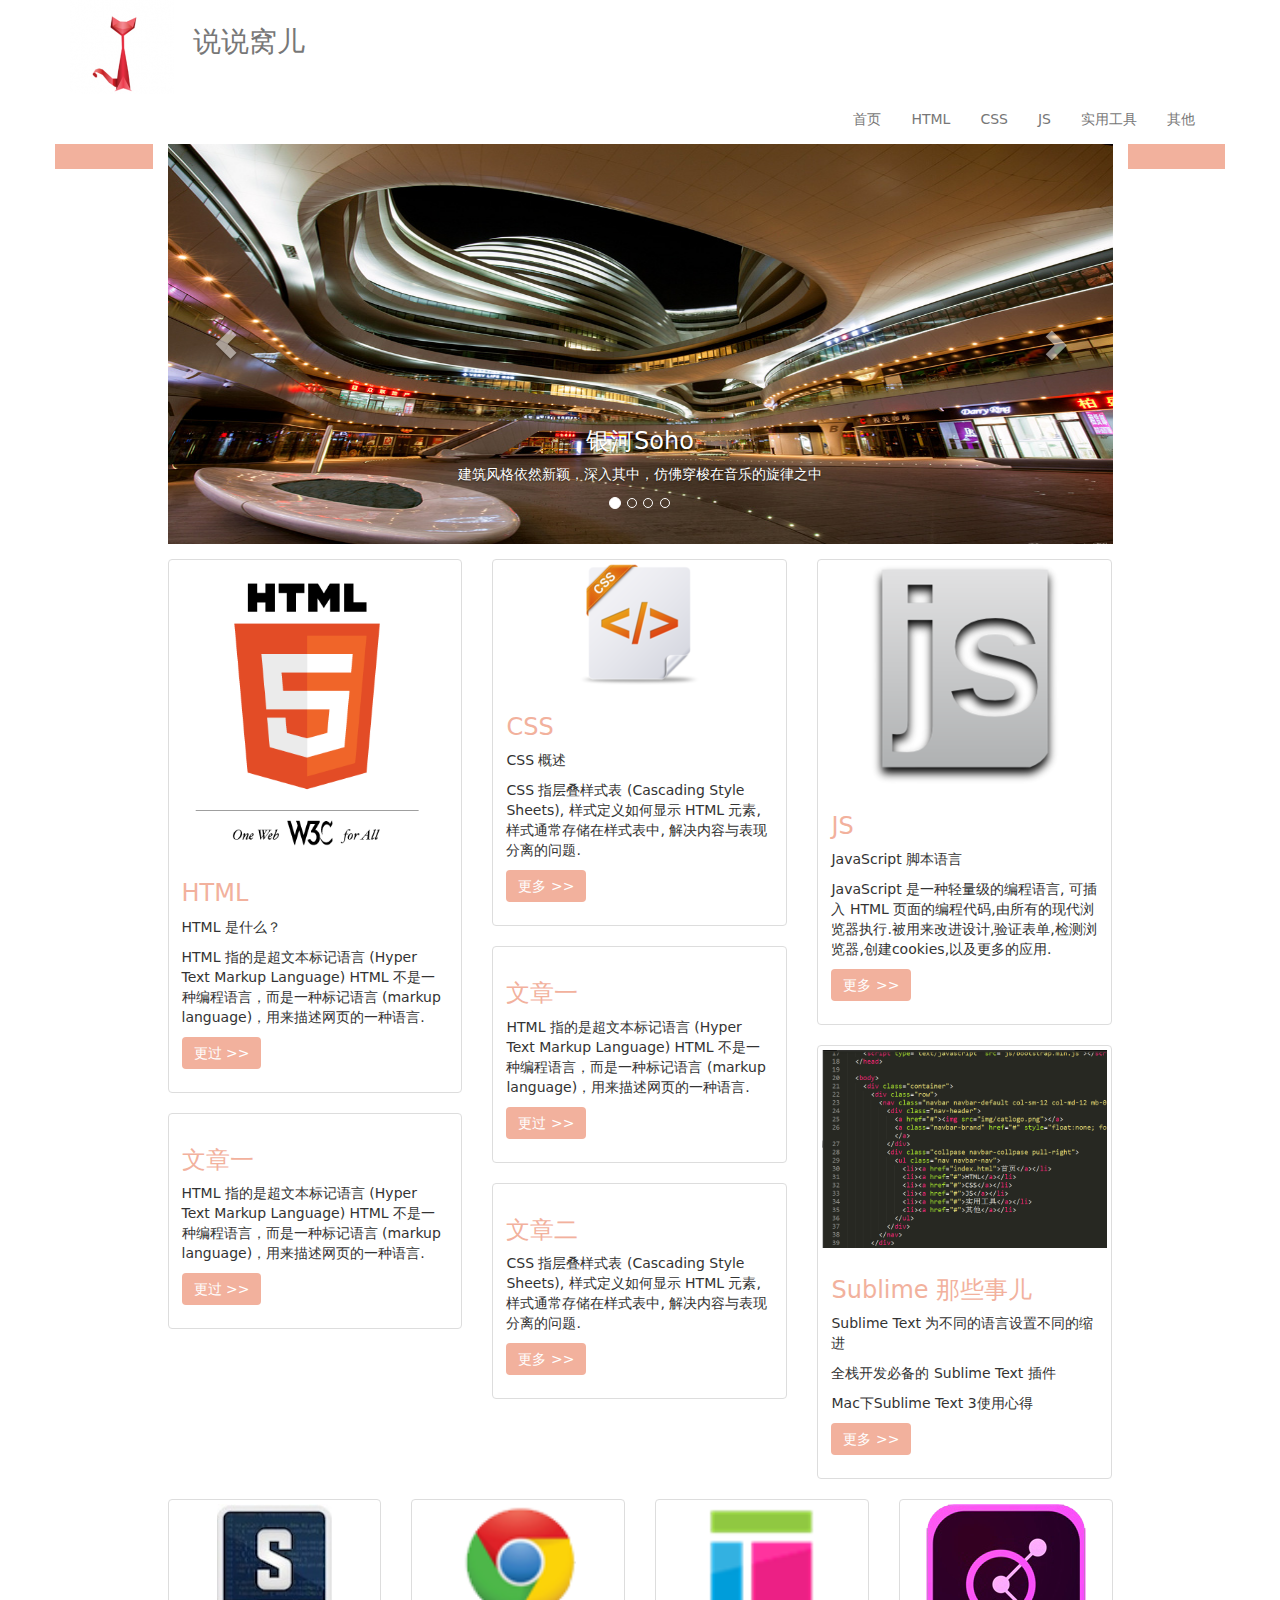
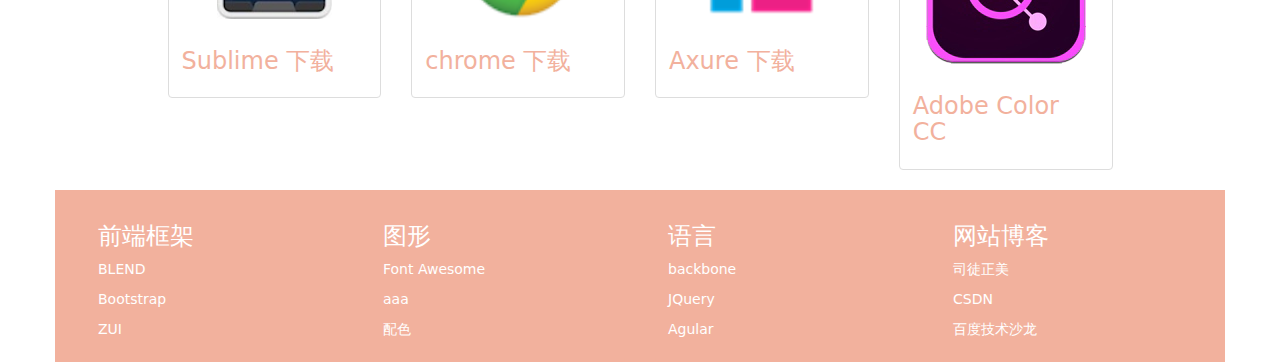
==== commit 427f54ad: "new one" ====
--- a/index.html
+++ b/index.html
@@ -4,7 +4,7 @@
     <meta charset='utf-8'>
     <meta http-equiv="X-UA-Compatible" content="chrome=1">
     <meta name="description" content="Gmtaurus.GitHub.io : gmtaurus的说说窝儿">
-    <title>Let's 说说窝儿</title>
+    <title>前端说说窝儿</title>
     <link rel="shortcut icon" href="css/img/Lcat.png">
     <!-- bootstrap -->
     <link rel="stylesheet" type="text/css" href="css/bootstrap.min.css">
@@ -28,11 +28,11 @@
   				<div class="collpase navbar-collpase pull-right">
   					<ul class="nav navbar-nav">
   						<li><a href="index.html">首页</a></li>
-  						<li><a href="#">HTML</a></li>
-  						<li><a href="#">CSS</a></li>
-  						<li><a href="#">JS</a></li>
-  						<li><a href="#">实用工具</a></li>
-              <li><a href="#">其他</a></li>
+  						<li><a href="htmlIndex.html">HTML</a></li>
+  						<li><a href="cssIndex.html">CSS</a></li>
+  						<li><a href="jsIndex.html">JS</a></li>
+  						<li><a href="toolIndex.html">实用工具</a></li>
+              <li><a href="otherIndex.html">其他</a></li>
   					</ul>
   				</div>
   			</nav>
--- a/css/ui-css.css
+++ b/css/ui-css.css
@@ -0,0 +1,116 @@
+body{font-family: "Helvetica Neue", "Luxi Sans", "DejaVu Sans", Tahoma, "Hiragino Sans GB", STHeiti, "Microsoft YaHei";
+  font-size: 14px;}
+a,a:hover{color: #f2b19d}
+.letterSpace-1-5{
+  letter-spacing: 1.5px;
+}
+.opacity{
+  filter:alpha(opacity=80);  
+  -moz-opacity:0.8;  
+  -khtml-opacity: 0.8;  
+  opacity: 0.8;
+}
+.radius{
+  -moz-border-radius: 5px;      /* Gecko browsers */
+    -webkit-border-radius: 5px;   /* Webkit browsers */
+    border-radius:5px;            /* W3C syntax */
+}
+.pink{
+	background-color: #f2b19d !important;
+}
+a.pink:hover{
+  background-color: #DB8D74 !important;
+}
+.thumbnail .pink:hover{
+  background-color: #DB8D74 !important;
+}
+.orange{
+	background-color: #e7663c;
+}
+.gray{
+  background-color: #f1f1f1;
+}
+
+.text-pink{
+  color:#f2b19d;
+}
+.text-white{
+	color:#fff !important;
+}
+.text-black{
+  color:#333 !important;
+}
+.text-32{
+  font-size: 1.5em;
+}
+.text-indent{
+  text-indent: 2em;
+}
+.h25{
+	height:25px;
+}
+.h202{
+	height:202px;
+}
+.mb-0{
+	margin-bottom: 0px!important;
+}
+.mt-15{
+  margin-top: 15px;
+}
+.pd-5{
+  padding:5px;
+}
+.pd-lr-0{
+	padding-left: 0 !important;
+	padding-right: 0 !important;
+}
+.nav-back{
+	background-color: #fff !important;
+	border: none !important;
+}
+.noborder{
+	border:none !important;
+}
+.bd-gray{
+  border: 1px dotted #e1e1e1;
+}
+.bd{
+  border:1px solid;
+}
+.scroll img{
+  overflow:hidden;width: 100%;height:400px !important;
+}
+.carousel-control.left{
+  background-image: none !important;
+}
+.carousel-control.right{
+  background-image: none !important;
+}
+.tool img{
+  width:115px;
+  height:115px;
+}
+.thumbnail img{
+  overflow: hidden;
+}
+
+/*二级页*/
+.top{
+  height:300px;
+}
+.backgd_my{
+  background-image:url(./img/bg.jpg);
+  background-size: cover;
+  height:300px;
+  padding-top:65px;
+  overflow: hidden;
+  filter:alpha(opacity=80);  
+  -moz-opacity:0.8;  
+  -khtml-opacity: 0.8;  
+  opacity: 0.8;
+}
+.photo{
+  height:100px;
+  width:100px;
+}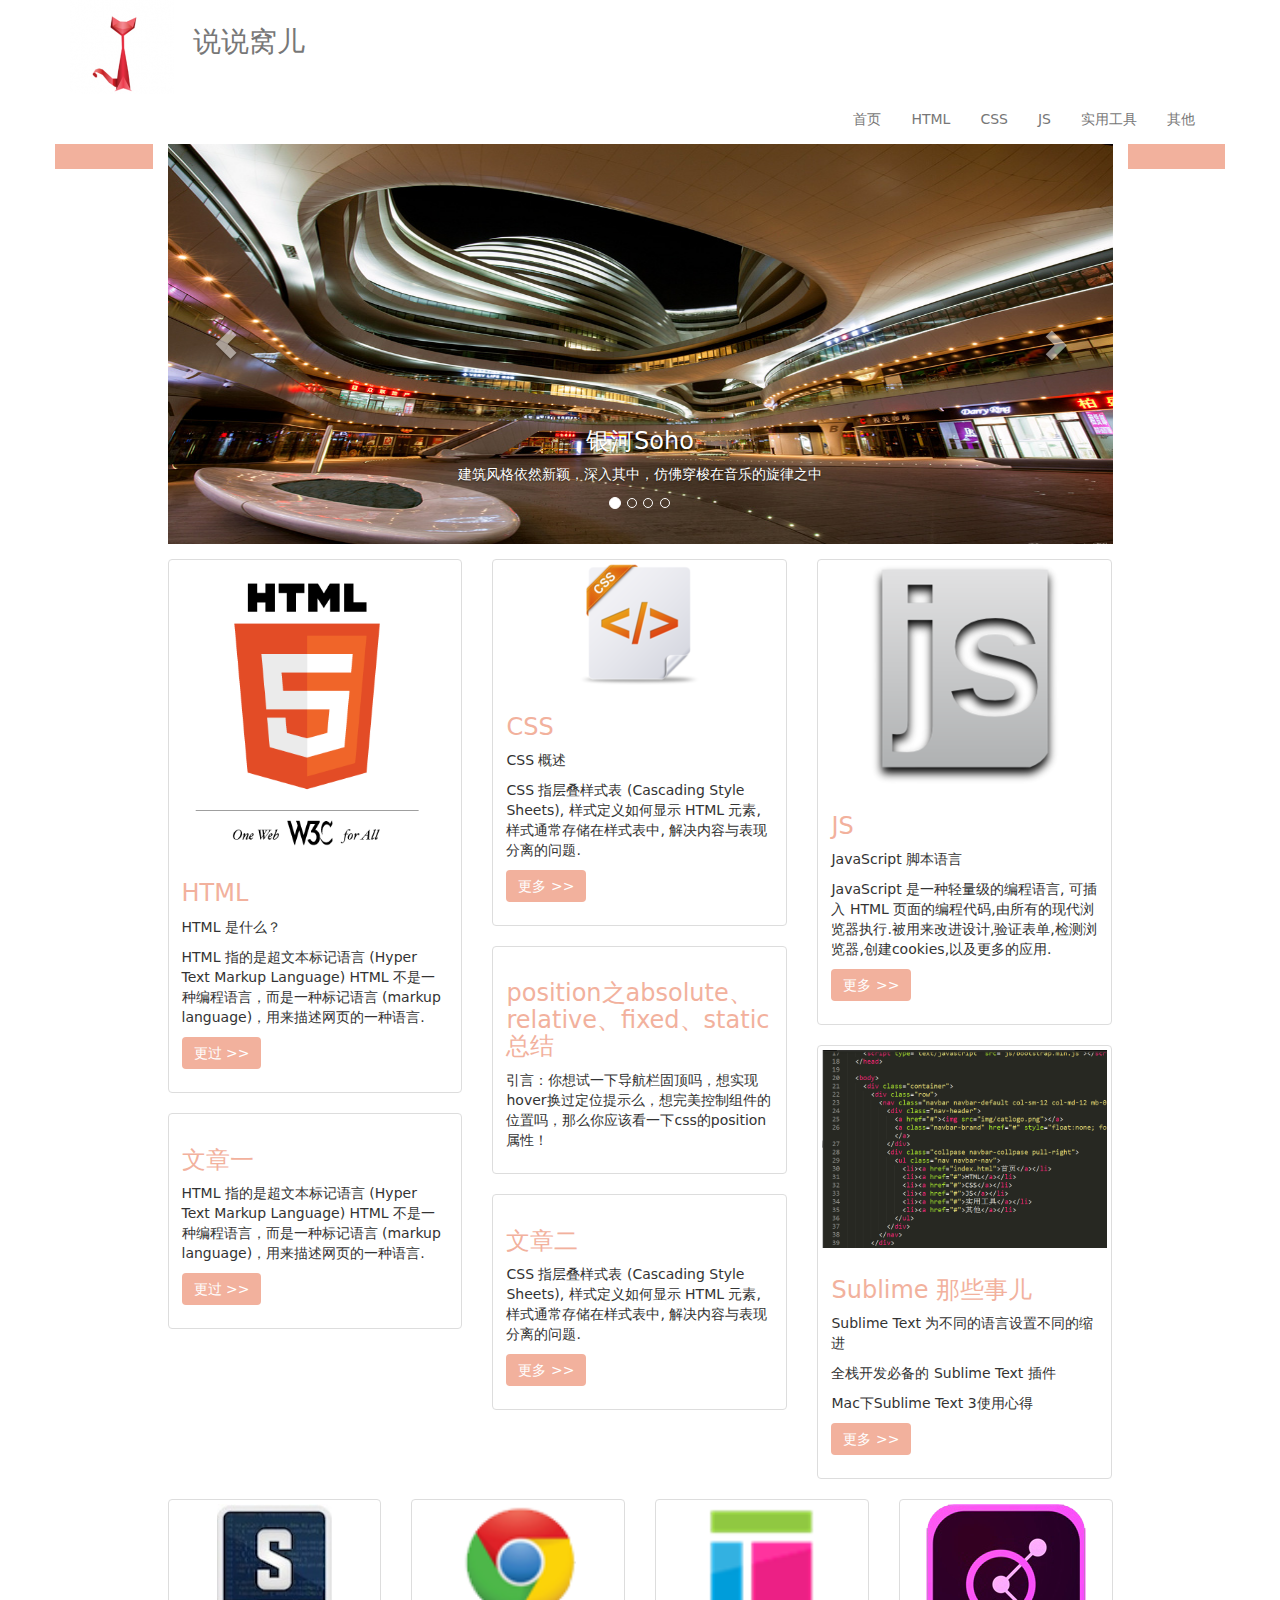
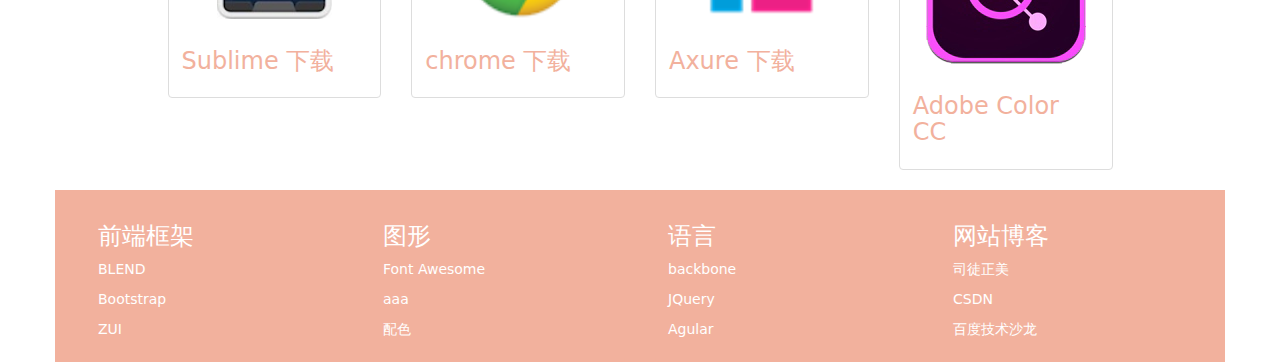
==== commit 740f33f6: "new one" ====
--- a/index.html
+++ b/index.html
@@ -123,10 +123,8 @@
 					    </div>
               <div class="thumbnail">
                 <div class="caption">
-                  <h3><a href="htmlIndex.html"  target='_blank'>文章一</a></h3>
-                  <p>HTML 指的是超文本标记语言 (Hyper Text Markup Language)
-HTML 不是一种编程语言，而是一种标记语言 (markup language)，用来描述网页的一种语言.</p>
-                  <p><a href="htmlIndex.html" class="btn btn-primary pink noborder" role="button">更过 &gt;&gt;</a></p>
+                  <h3><a href="css_content1.html"  target='_blank'>position之absolute、relative、fixed、static总结</a></h3>
+                  <p>引言：你想试一下导航栏固顶吗，想实现hover换过定位提示么，想完美控制组件的位置吗，那么你应该看一下css的position属性！</p>
                 </div>
               </div>
               <div class="thumbnail">
--- a/css/ui-css.css
+++ b/css/ui-css.css
@@ -61,6 +61,9 @@
 .pd-5{
   padding:5px;
 }
+.pd-15{
+  padding:15px;
+}
 .pd-lr-0{
 	padding-left: 0 !important;
 	padding-right: 0 !important;
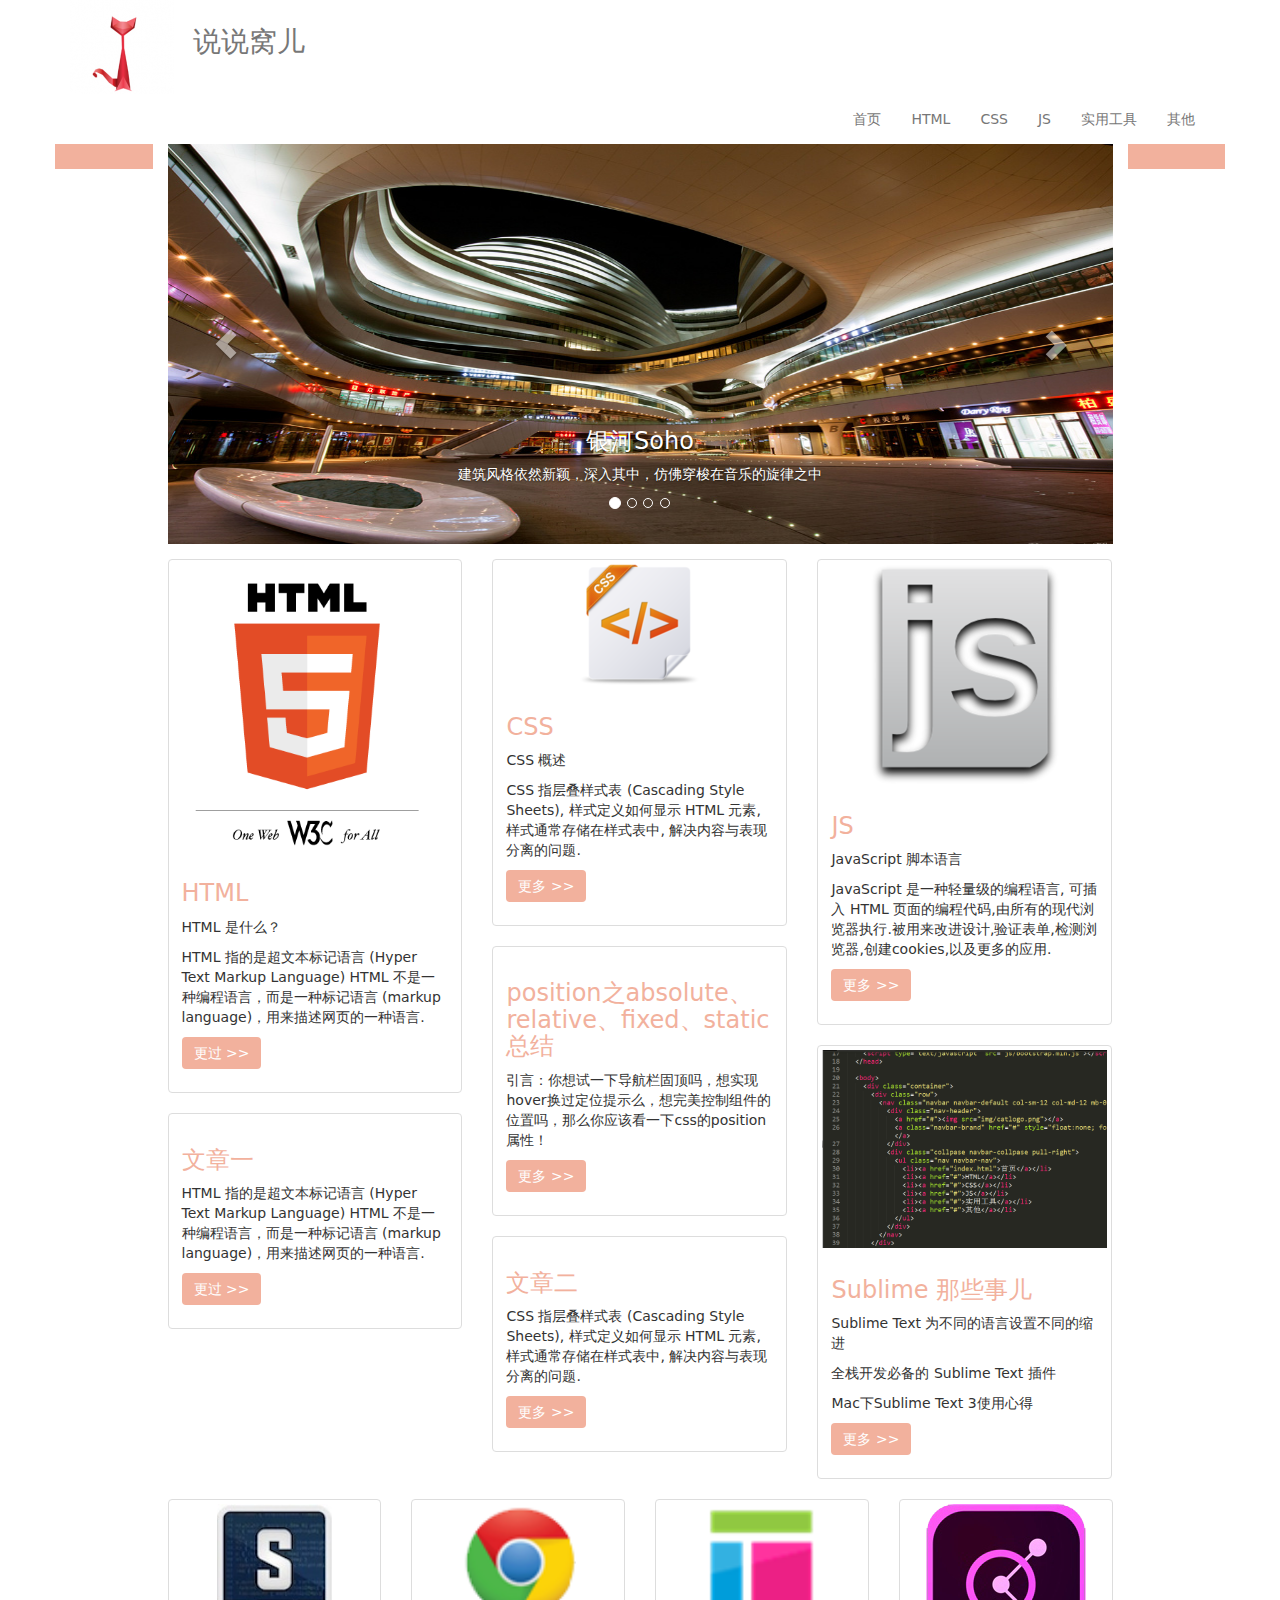
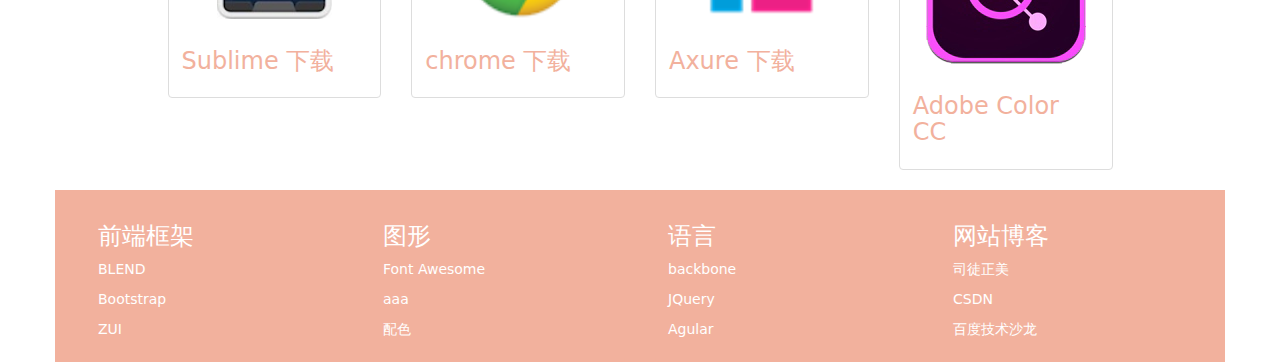
==== commit 70d0f712: "new version" ====
--- a/index.html
+++ b/index.html
@@ -125,6 +125,7 @@
                 <div class="caption">
                   <h3><a href="css_content1.html"  target='_blank'>position之absolute、relative、fixed、static总结</a></h3>
                   <p>引言：你想试一下导航栏固顶吗，想实现hover换过定位提示么，想完美控制组件的位置吗，那么你应该看一下css的position属性！</p>
+                  <p><a href="css_content1.html" class="btn btn-primary pink noborder" role="button">更多 &gt;&gt;</a></p>
                 </div>
               </div>
               <div class="thumbnail">
--- a/css/ui-css.css
+++ b/css/ui-css.css
@@ -1,6 +1,9 @@
 body{font-family: "Helvetica Neue", "Luxi Sans", "DejaVu Sans", Tahoma, "Hiragino Sans GB", STHeiti, "Microsoft YaHei";
   font-size: 14px;}
 a,a:hover{color: #f2b19d}
+.group textarea{
+  overflow:scroll; height:150px;width:600px;" disabled="disabled
+}
 .letterSpace-1-5{
   letter-spacing: 1.5px;
 }
@@ -81,6 +84,9 @@
 .bd{
   border:1px solid;
 }
+.bd-orange{
+  border:1px #faebcc solid;
+}
 .scroll img{
   overflow:hidden;width: 100%;height:400px !important;
 }
